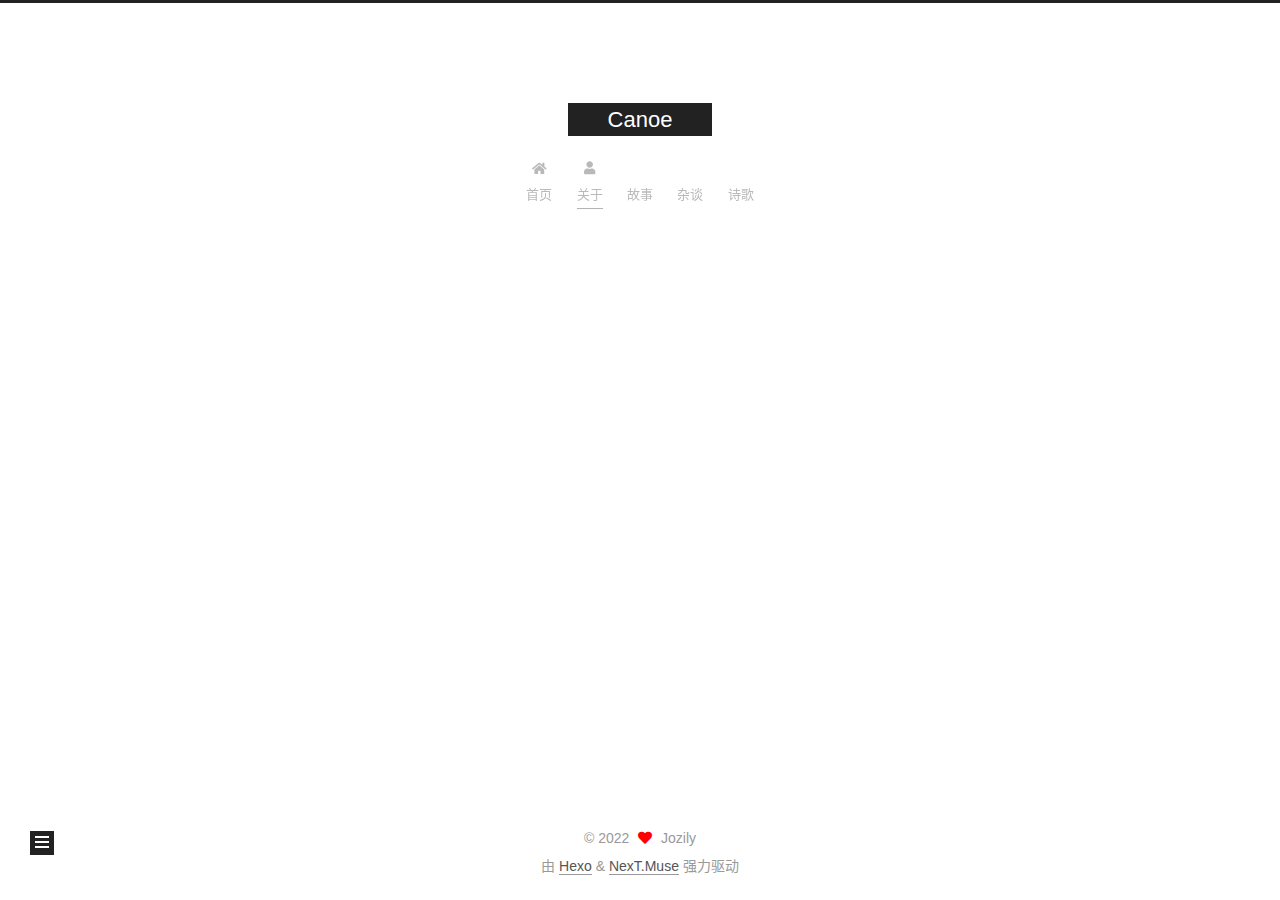
==== about/index.html @ 32bbe0a0 "Site updated: 2022-12-07 21:34:40" ====
<!DOCTYPE html>
<html lang="zh-CN">
<head>
  <meta charset="UTF-8">
<meta name="viewport" content="width=device-width, initial-scale=1, maximum-scale=2">
<meta name="theme-color" content="#222">
<meta name="generator" content="Hexo 6.3.0">
  <link rel="apple-touch-icon" sizes="180x180" href="/images/apple-touch-icon-next.png">
  <link rel="icon" type="image/png" sizes="32x32" href="/images/favicon-32x32-next.png">
  <link rel="icon" type="image/png" sizes="16x16" href="/images/favicon-16x16-next.png">
  <link rel="mask-icon" href="/images/logo.svg" color="#222">

<link rel="stylesheet" href="/css/main.css">


<link rel="stylesheet" href="/lib/font-awesome/css/all.min.css">

<script id="hexo-configurations">
    var NexT = window.NexT || {};
    var CONFIG = {"hostname":"example.com","root":"/","scheme":"Muse","version":"7.8.0","exturl":false,"sidebar":{"position":"left","display":"post","padding":18,"offset":12,"onmobile":false},"copycode":{"enable":false,"show_result":false,"style":null},"back2top":{"enable":true,"sidebar":false,"scrollpercent":false},"bookmark":{"enable":false,"color":"#222","save":"auto"},"fancybox":false,"mediumzoom":false,"lazyload":false,"pangu":false,"comments":{"style":"tabs","active":null,"storage":true,"lazyload":false,"nav":null},"algolia":{"hits":{"per_page":10},"labels":{"input_placeholder":"Search for Posts","hits_empty":"We didn't find any results for the search: ${query}","hits_stats":"${hits} results found in ${time} ms"}},"localsearch":{"enable":false,"trigger":"auto","top_n_per_article":1,"unescape":false,"preload":false},"motion":{"enable":true,"async":false,"transition":{"post_block":"fadeIn","post_header":"slideDownIn","post_body":"slideDownIn","coll_header":"slideLeftIn","sidebar":"slideUpIn"}}};
  </script>

  <meta name="description" content="These were just fucking hoaxes.">
<meta property="og:type" content="website">
<meta property="og:title" content="关于">
<meta property="og:url" content="http://example.com/about/index.html">
<meta property="og:site_name" content="Canoe">
<meta property="og:description" content="These were just fucking hoaxes.">
<meta property="og:locale" content="zh_CN">
<meta property="article:published_time" content="2022-12-07T12:56:38.000Z">
<meta property="article:modified_time" content="2022-12-07T13:02:09.093Z">
<meta property="article:author" content="Jozily">
<meta name="twitter:card" content="summary">

<link rel="canonical" href="http://example.com/about/">


<script id="page-configurations">
  // https://hexo.io/docs/variables.html
  CONFIG.page = {
    sidebar: "",
    isHome : false,
    isPost : false,
    lang   : 'zh-CN'
  };
</script>

  <title>关于 | Canoe
</title>
  






  <noscript>
  <style>
  .use-motion .brand,
  .use-motion .menu-item,
  .sidebar-inner,
  .use-motion .post-block,
  .use-motion .pagination,
  .use-motion .comments,
  .use-motion .post-header,
  .use-motion .post-body,
  .use-motion .collection-header { opacity: initial; }

  .use-motion .site-title,
  .use-motion .site-subtitle {
    opacity: initial;
    top: initial;
  }

  .use-motion .logo-line-before i { left: initial; }
  .use-motion .logo-line-after i { right: initial; }
  </style>
</noscript>

</head>

<body itemscope itemtype="http://schema.org/WebPage">
  <div class="container use-motion">
    <div class="headband"></div>

    <header class="header" itemscope itemtype="http://schema.org/WPHeader">
      <div class="header-inner"><div class="site-brand-container">
  <div class="site-nav-toggle">
    <div class="toggle" aria-label="切换导航栏">
      <span class="toggle-line toggle-line-first"></span>
      <span class="toggle-line toggle-line-middle"></span>
      <span class="toggle-line toggle-line-last"></span>
    </div>
  </div>

  <div class="site-meta">

    <a href="/" class="brand" rel="start">
      <span class="logo-line-before"><i></i></span>
      <h1 class="site-title">Canoe</h1>
      <span class="logo-line-after"><i></i></span>
    </a>
      <p class="site-subtitle" itemprop="description"> </p>
  </div>

  <div class="site-nav-right">
    <div class="toggle popup-trigger">
    </div>
  </div>
</div>




<nav class="site-nav">
  <ul id="menu" class="main-menu menu">
        <li class="menu-item menu-item-home">

    <a href="/" rel="section"><i class="fa fa-home fa-fw"></i>首页</a>

  </li>
        <li class="menu-item menu-item-about">

    <a href="/about/" rel="section"><i class="fa fa-user fa-fw"></i>关于</a>

  </li>
        <li class="menu-item menu-item-story">

    <a href="/story/" rel="section"><i class="fa fa-story fa-fw"></i>故事</a>

  </li>
        <li class="menu-item menu-item-tale">

    <a href="/tale/" rel="section"><i class="fa fa-tale fa-fw"></i>杂谈</a>

  </li>
        <li class="menu-item menu-item-poem">

    <a href="/poem/" rel="section"><i class="fa fa-poem fa-fw"></i>诗歌</a>

  </li>
  </ul>
</nav>




</div>
    </header>

    
  <div class="back-to-top">
    <i class="fa fa-arrow-up"></i>
    <span>0%</span>
  </div>


    <main class="main">
      <div class="main-inner">
        <div class="content-wrap">
          
  
  

          <div class="content page posts-expand">
            

    
    
    
    <div class="post-block" lang="zh-CN">
      <header class="post-header">

<h1 class="post-title" itemprop="name headline">关于
</h1>

<div class="post-meta">
  

</div>

</header>

      
      
      
      <div class="post-body">
          
      </div>
      
      
      
    </div>
    

    
    
    


          </div>
          

<script>
  window.addEventListener('tabs:register', () => {
    let { activeClass } = CONFIG.comments;
    if (CONFIG.comments.storage) {
      activeClass = localStorage.getItem('comments_active') || activeClass;
    }
    if (activeClass) {
      let activeTab = document.querySelector(`a[href="#comment-${activeClass}"]`);
      if (activeTab) {
        activeTab.click();
      }
    }
  });
  if (CONFIG.comments.storage) {
    window.addEventListener('tabs:click', event => {
      if (!event.target.matches('.tabs-comment .tab-content .tab-pane')) return;
      let commentClass = event.target.classList[1];
      localStorage.setItem('comments_active', commentClass);
    });
  }
</script>

        </div>
          
  
  <div class="toggle sidebar-toggle">
    <span class="toggle-line toggle-line-first"></span>
    <span class="toggle-line toggle-line-middle"></span>
    <span class="toggle-line toggle-line-last"></span>
  </div>

  <aside class="sidebar">
    <div class="sidebar-inner">

      <ul class="sidebar-nav motion-element">
        <li class="sidebar-nav-toc">
          文章目录
        </li>
        <li class="sidebar-nav-overview">
          站点概览
        </li>
      </ul>

      <!--noindex-->
      <div class="post-toc-wrap sidebar-panel">
      </div>
      <!--/noindex-->

      <div class="site-overview-wrap sidebar-panel">
        <div class="site-author motion-element" itemprop="author" itemscope itemtype="http://schema.org/Person">
  <p class="site-author-name" itemprop="name">Jozily</p>
  <div class="site-description" itemprop="description">These were just fucking hoaxes.</div>
</div>
<div class="site-state-wrap motion-element">
  <nav class="site-state">
      <div class="site-state-item site-state-posts">
          <a href="/archives">
          <span class="site-state-item-count">1</span>
          <span class="site-state-item-name">日志</span>
        </a>
      </div>
  </nav>
</div>



      </div>

    </div>
  </aside>
  <div id="sidebar-dimmer"></div>


      </div>
    </main>

    <footer class="footer">
      <div class="footer-inner">
        

        

<div class="copyright">
  
  &copy; 
  <span itemprop="copyrightYear">2022</span>
  <span class="with-love">
    <i class="fa fa-heart"></i>
  </span>
  <span class="author" itemprop="copyrightHolder">Jozily</span>
</div>
  <div class="powered-by">由 <a href="https://hexo.io/" class="theme-link" rel="noopener" target="_blank">Hexo</a> & <a href="https://muse.theme-next.org/" class="theme-link" rel="noopener" target="_blank">NexT.Muse</a> 强力驱动
  </div>

        








      </div>
    </footer>
  </div>

  
  <script src="/lib/anime.min.js"></script>
  <script src="/lib/velocity/velocity.min.js"></script>
  <script src="/lib/velocity/velocity.ui.min.js"></script>

<script src="/js/utils.js"></script>

<script src="/js/motion.js"></script>


<script src="/js/schemes/muse.js"></script>


<script src="/js/next-boot.js"></script>




  















  

  

</body>
</html>
---- css/main.css ----
:root {
  --body-bg-color: #fff;
  --content-bg-color: #fff;
  --card-bg-color: #f5f5f5;
  --text-color: #555;
  --blockquote-color: #666;
  --link-color: #555;
  --link-hover-color: #222;
  --brand-color: #fff;
  --brand-hover-color: #fff;
  --table-row-odd-bg-color: #f9f9f9;
  --table-row-hover-bg-color: #f5f5f5;
  --menu-item-bg-color: #f5f5f5;
  --btn-default-bg: #222;
  --btn-default-color: #fff;
  --btn-default-border-color: #222;
  --btn-default-hover-bg: #fff;
  --btn-default-hover-color: #222;
  --btn-default-hover-border-color: #222;
}
html {
  line-height: 1.15; /* 1 */
  -webkit-text-size-adjust: 100%; /* 2 */
}
body {
  margin: 0;
}
main {
  display: block;
}
h1 {
  font-size: 2em;
  margin: 0.67em 0;
}
hr {
  box-sizing: content-box; /* 1 */
  height: 0; /* 1 */
  overflow: visible; /* 2 */
}
pre {
  font-family: monospace, monospace; /* 1 */
  font-size: 1em; /* 2 */
}
a {
  background: transparent;
}
abbr[title] {
  border-bottom: none; /* 1 */
  text-decoration: underline; /* 2 */
  text-decoration: underline dotted; /* 2 */
}
b,
strong {
  font-weight: bolder;
}
code,
kbd,
samp {
  font-family: monospace, monospace; /* 1 */
  font-size: 1em; /* 2 */
}
small {
  font-size: 80%;
}
sub,
sup {
  font-size: 75%;
  line-height: 0;
  position: relative;
  vertical-align: baseline;
}
sub {
  bottom: -0.25em;
}
sup {
  top: -0.5em;
}
img {
  border-style: none;
}
button,
input,
optgroup,
select,
textarea {
  font-family: inherit; /* 1 */
  font-size: 100%; /* 1 */
  line-height: 1.15; /* 1 */
  margin: 0; /* 2 */
}
button,
input {
/* 1 */
  overflow: visible;
}
button,
select {
/* 1 */
  text-transform: none;
}
button,
[type='button'],
[type='reset'],
[type='submit'] {
  -webkit-appearance: button;
}
button::-moz-focus-inner,
[type='button']::-moz-focus-inner,
[type='reset']::-moz-focus-inner,
[type='submit']::-moz-focus-inner {
  border-style: none;
  padding: 0;
}
button:-moz-focusring,
[type='button']:-moz-focusring,
[type='reset']:-moz-focusring,
[type='submit']:-moz-focusring {
  outline: 1px dotted ButtonText;
}
fieldset {
  padding: 0.35em 0.75em 0.625em;
}
legend {
  box-sizing: border-box; /* 1 */
  color: inherit; /* 2 */
  display: table; /* 1 */
  max-width: 100%; /* 1 */
  padding: 0; /* 3 */
  white-space: normal; /* 1 */
}
progress {
  vertical-align: baseline;
}
textarea {
  overflow: auto;
}
[type='checkbox'],
[type='radio'] {
  box-sizing: border-box; /* 1 */
  padding: 0; /* 2 */
}
[type='number']::-webkit-inner-spin-button,
[type='number']::-webkit-outer-spin-button {
  height: auto;
}
[type='search'] {
  outline-offset: -2px; /* 2 */
  -webkit-appearance: textfield; /* 1 */
}
[type='search']::-webkit-search-decoration {
  -webkit-appearance: none;
}
::-webkit-file-upload-button {
  font: inherit; /* 2 */
  -webkit-appearance: button; /* 1 */
}
details {
  display: block;
}
summary {
  display: list-item;
}
template {
  display: none;
}
[hidden] {
  display: none;
}
::selection {
  background: #262a30;
  color: #eee;
}
html,
body {
  height: 100%;
}
body {
  background: var(--body-bg-color);
  color: var(--text-color);
  font-family: 'Lato', "PingFang SC", "Microsoft YaHei", sans-serif;
  font-size: 1em;
  line-height: 2;
}
@media (max-width: 991px) {
  body {
    padding-left: 0 !important;
    padding-right: 0 !important;
  }
}
h1,
h2,
h3,
h4,
h5,
h6 {
  font-family: 'Lato', "PingFang SC", "Microsoft YaHei", sans-serif;
  font-weight: bold;
  line-height: 1.5;
  margin: 20px 0 15px;
}
h1 {
  font-size: 1.5em;
}
h2 {
  font-size: 1.375em;
}
h3 {
  font-size: 1.25em;
}
h4 {
  font-size: 1.125em;
}
h5 {
  font-size: 1em;
}
h6 {
  font-size: 0.875em;
}
p {
  margin: 0 0 20px 0;
}
a,
span.exturl {
  border-bottom: 1px solid #999;
  color: var(--link-color);
  outline: 0;
  text-decoration: none;
  overflow-wrap: break-word;
  word-wrap: break-word;
  cursor: pointer;
}
a:hover,
span.exturl:hover {
  border-bottom-color: var(--link-hover-color);
  color: var(--link-hover-color);
}
iframe,
img,
video {
  display: block;
  margin-left: auto;
  margin-right: auto;
  max-width: 100%;
}
hr {
  background-image: repeating-linear-gradient(-45deg, #ddd, #ddd 4px, transparent 4px, transparent 8px);
  border: 0;
  height: 3px;
  margin: 40px 0;
}
blockquote {
  border-left: 4px solid #ddd;
  color: var(--blockquote-color);
  margin: 0;
  padding: 0 15px;
}
blockquote cite::before {
  content: '-';
  padding: 0 5px;
}
dt {
  font-weight: bold;
}
dd {
  margin: 0;
  padding: 0;
}
kbd {
  background-color: #f5f5f5;
  background-image: linear-gradient(#eee, #fff, #eee);
  border: 1px solid #ccc;
  border-radius: 0.2em;
  box-shadow: 0.1em 0.1em 0.2em rgba(0,0,0,0.1);
  color: #555;
  font-family: inherit;
  padding: 0.1em 0.3em;
  white-space: nowrap;
}
.table-container {
  overflow: auto;
}
table {
  border-collapse: collapse;
  border-spacing: 0;
  font-size: 0.875em;
  margin: 0 0 20px 0;
  width: 100%;
}
tbody tr:nth-of-type(odd) {
  background: var(--table-row-odd-bg-color);
}
tbody tr:hover {
  background: var(--table-row-hover-bg-color);
}
caption,
th,
td {
  font-weight: normal;
  padding: 8px;
  vertical-align: middle;
}
th,
td {
  border: 1px solid #ddd;
  border-bottom: 3px solid #ddd;
}
th {
  font-weight: 700;
  padding-bottom: 10px;
}
td {
  border-bottom-width: 1px;
}
.btn {
  background: var(--btn-default-bg);
  border: 2px solid var(--btn-default-border-color);
  border-radius: 0;
  color: var(--btn-default-color);
  display: inline-block;
  font-size: 0.875em;
  line-height: 2;
  padding: 0 20px;
  text-decoration: none;
  transition-property: background-color;
  transition-delay: 0s;
  transition-duration: 0.2s;
  transition-timing-function: ease-in-out;
}
.btn:hover {
  background: var(--btn-default-hover-bg);
  border-color: var(--btn-default-hover-border-color);
  color: var(--btn-default-hover-color);
}
.btn + .btn {
  margin: 0 0 8px 8px;
}
.btn .fa-fw {
  text-align: left;
  width: 1.285714285714286em;
}
.toggle {
  line-height: 0;
}
.toggle .toggle-line {
  background: #fff;
  display: inline-block;
  height: 2px;
  left: 0;
  position: relative;
  top: 0;
  transition: all 0.4s;
  vertical-align: top;
  width: 100%;
}
.toggle .toggle-line:not(:first-child) {
  margin-top: 3px;
}
.toggle.toggle-arrow .toggle-line-first {
  left: 50%;
  top: 2px;
  transform: rotate(45deg);
  width: 50%;
}
.toggle.toggle-arrow .toggle-line-middle {
  left: 2px;
  width: 90%;
}
.toggle.toggle-arrow .toggle-line-last {
  left: 50%;
  top: -2px;
  transform: rotate(-45deg);
  width: 50%;
}
.toggle.toggle-close .toggle-line-first {
  transform: rotate(-45deg);
  top: 5px;
}
.toggle.toggle-close .toggle-line-middle {
  opacity: 0;
}
.toggle.toggle-close .toggle-line-last {
  transform: rotate(45deg);
  top: -5px;
}
.highlight,
pre {
  background: #f7f7f7;
  color: #4d4d4c;
  line-height: 1.6;
  margin: 0 auto 20px;
}
pre,
code {
  font-family: consolas, Menlo, monospace, "PingFang SC", "Microsoft YaHei";
}
code {
  background: #eee;
  border-radius: 3px;
  color: #555;
  padding: 2px 4px;
  overflow-wrap: break-word;
  word-wrap: break-word;
}
.highlight *::selection {
  background: #d6d6d6;
}
.highlight pre {
  border: 0;
  margin: 0;
  padding: 10px 0;
}
.highlight table {
  border: 0;
  margin: 0;
  width: auto;
}
.highlight td {
  border: 0;
  padding: 0;
}
.highlight figcaption {
  background: #eff2f3;
  color: #4d4d4c;
  display: flex;
  font-size: 0.875em;
  justify-content: space-between;
  line-height: 1.2;
  padding: 0.5em;
}
.highlight figcaption a {
  color: #4d4d4c;
}
.highlight figcaption a:hover {
  border-bottom-color: #4d4d4c;
}
.highlight .gutter {
  -moz-user-select: none;
  -ms-user-select: none;
  -webkit-user-select: none;
  user-select: none;
}
.highlight .gutter pre {
  background: #eff2f3;
  color: #869194;
  padding-left: 10px;
  padding-right: 10px;
  text-align: right;
}
.highlight .code pre {
  background: #f7f7f7;
  padding-left: 10px;
  width: 100%;
}
.gist table {
  width: auto;
}
.gist table td {
  border: 0;
}
pre {
  overflow: auto;
  padding: 10px;
}
pre code {
  background: none;
  color: #4d4d4c;
  font-size: 0.875em;
  padding: 0;
  text-shadow: none;
}
pre .deletion {
  background: #fdd;
}
pre .addition {
  background: #dfd;
}
pre .meta {
  color: #eab700;
  -moz-user-select: none;
  -ms-user-select: none;
  -webkit-user-select: none;
  user-select: none;
}
pre .comment {
  color: #8e908c;
}
pre .variable,
pre .attribute,
pre .tag,
pre .name,
pre .regexp,
pre .ruby .constant,
pre .xml .tag .title,
pre .xml .pi,
pre .xml .doctype,
pre .html .doctype,
pre .css .id,
pre .css .class,
pre .css .pseudo {
  color: #c82829;
}
pre .number,
pre .preprocessor,
pre .built_in,
pre .builtin-name,
pre .literal,
pre .params,
pre .constant,
pre .command {
  color: #f5871f;
}
pre .ruby .class .title,
pre .css .rules .attribute,
pre .string,
pre .symbol,
pre .value,
pre .inheritance,
pre .header,
pre .ruby .symbol,
pre .xml .cdata,
pre .special,
pre .formula {
  color: #718c00;
}
pre .title,
pre .css .hexcolor {
  color: #3e999f;
}
pre .function,
pre .python .decorator,
pre .python .title,
pre .ruby .function .title,
pre .ruby .title .keyword,
pre .perl .sub,
pre .javascript .title,
pre .coffeescript .title {
  color: #4271ae;
}
pre .keyword,
pre .javascript .function {
  color: #8959a8;
}
.blockquote-center {
  border-left: none;
  margin: 40px 0;
  padding: 0;
  position: relative;
  text-align: center;
}
.blockquote-center .fa {
  display: block;
  opacity: 0.6;
  position: absolute;
  width: 100%;
}
.blockquote-center .fa-quote-left {
  border-top: 1px solid #ccc;
  text-align: left;
  top: -20px;
}
.blockquote-center .fa-quote-right {
  border-bottom: 1px solid #ccc;
  text-align: right;
  bottom: -20px;
}
.blockquote-center p,
.blockquote-center div {
  text-align: center;
}
.post-body .group-picture img {
  margin: 0 auto;
  padding: 0 3px;
}
.group-picture-row {
  margin-bottom: 6px;
  overflow: hidden;
}
.group-picture-column {
  float: left;
  margin-bottom: 10px;
}
.post-body .label {
  color: #555;
  display: inline;
  padding: 0 2px;
}
.post-body .label.default {
  background: #f0f0f0;
}
.post-body .label.primary {
  background: #efe6f7;
}
.post-body .label.info {
  background: #e5f2f8;
}
.post-body .label.success {
  background: #e7f4e9;
}
.post-body .label.warning {
  background: #fcf6e1;
}
.post-body .label.danger {
  background: #fae8eb;
}
.post-body .tabs {
  margin-bottom: 20px;
}
.post-body .tabs,
.tabs-comment {
  display: block;
  padding-top: 10px;
  position: relative;
}
.post-body .tabs ul.nav-tabs,
.tabs-comment ul.nav-tabs {
  display: flex;
  flex-wrap: wrap;
  margin: 0;
  margin-bottom: -1px;
  padding: 0;
}
@media (max-width: 413px) {
  .post-body .tabs ul.nav-tabs,
  .tabs-comment ul.nav-tabs {
    display: block;
    margin-bottom: 5px;
  }
}
.post-body .tabs ul.nav-tabs li.tab,
.tabs-comment ul.nav-tabs li.tab {
  border-bottom: 1px solid #ddd;
  border-left: 1px solid transparent;
  border-right: 1px solid transparent;
  border-top: 3px solid transparent;
  flex-grow: 1;
  list-style-type: none;
  border-radius: 0 0 0 0;
}
@media (max-width: 413px) {
  .post-body .tabs ul.nav-tabs li.tab,
  .tabs-comment ul.nav-tabs li.tab {
    border-bottom: 1px solid transparent;
    border-left: 3px solid transparent;
    border-right: 1px solid transparent;
    border-top: 1px solid transparent;
  }
}
@media (max-width: 413px) {
  .post-body .tabs ul.nav-tabs li.tab,
  .tabs-comment ul.nav-tabs li.tab {
    border-radius: 0;
  }
}
.post-body .tabs ul.nav-tabs li.tab a,
.tabs-comment ul.nav-tabs li.tab a {
  border-bottom: initial;
  display: block;
  line-height: 1.8;
  outline: 0;
  padding: 0.25em 0.75em;
  text-align: center;
  transition-delay: 0s;
  transition-duration: 0.2s;
  transition-timing-function: ease-out;
}
.post-body .tabs ul.nav-tabs li.tab a i,
.tabs-comment ul.nav-tabs li.tab a i {
  width: 1.285714285714286em;
}
.post-body .tabs ul.nav-tabs li.tab.active,
.tabs-comment ul.nav-tabs li.tab.active {
  border-bottom: 1px solid transparent;
  border-left: 1px solid #ddd;
  border-right: 1px solid #ddd;
  border-top: 3px solid #fc6423;
}
@media (max-width: 413px) {
  .post-body .tabs ul.nav-tabs li.tab.active,
  .tabs-comment ul.nav-tabs li.tab.active {
    border-bottom: 1px solid #ddd;
    border-left: 3px solid #fc6423;
    border-right: 1px solid #ddd;
    border-top: 1px solid #ddd;
  }
}
.post-body .tabs ul.nav-tabs li.tab.active a,
.tabs-comment ul.nav-tabs li.tab.active a {
  color: var(--link-color);
  cursor: default;
}
.post-body .tabs .tab-content .tab-pane,
.tabs-comment .tab-content .tab-pane {
  border: 1px solid #ddd;
  border-top: 0;
  padding: 20px 20px 0 20px;
  border-radius: 0;
}
.post-body .tabs .tab-content .tab-pane:not(.active),
.tabs-comment .tab-content .tab-pane:not(.active) {
  display: none;
}
.post-body .tabs .tab-content .tab-pane.active,
.tabs-comment .tab-content .tab-pane.active {
  display: block;
}
.post-body .tabs .tab-content .tab-pane.active:nth-of-type(1),
.tabs-comment .tab-content .tab-pane.active:nth-of-type(1) {
  border-radius: 0 0 0 0;
}
@media (max-width: 413px) {
  .post-body .tabs .tab-content .tab-pane.active:nth-of-type(1),
  .tabs-comment .tab-content .tab-pane.active:nth-of-type(1) {
    border-radius: 0;
  }
}
.post-body .note {
  border-radius: 3px;
  margin-bottom: 20px;
  padding: 1em;
  position: relative;
  border: 1px solid #eee;
  border-left-width: 5px;
}
.post-body .note h2,
.post-body .note h3,
.post-body .note h4,
.post-body .note h5,
.post-body .note h6 {
  margin-top: 0;
  border-bottom: initial;
  margin-bottom: 0;
  padding-top: 0;
}
.post-body .note p:first-child,
.post-body .note ul:first-child,
.post-body .note ol:first-child,
.post-body .note table:first-child,
.post-body .note pre:first-child,
.post-body .note blockquote:first-child,
.post-body .note img:first-child {
  margin-top: 0;
}
.post-body .note p:last-child,
.post-body .note ul:last-child,
.post-body .note ol:last-child,
.post-body .note table:last-child,
.post-body .note pre:last-child,
.post-body .note blockquote:last-child,
.post-body .note img:last-child {
  margin-bottom: 0;
}
.post-body .note.default {
  border-left-color: #777;
}
.post-body .note.default h2,
.post-body .note.default h3,
.post-body .note.default h4,
.post-body .note.default h5,
.post-body .note.default h6 {
  color: #777;
}
.post-body .note.primary {
  border-left-color: #6f42c1;
}
.post-body .note.primary h2,
.post-body .note.primary h3,
.post-body .note.primary h4,
.post-body .note.primary h5,
.post-body .note.primary h6 {
  color: #6f42c1;
}
.post-body .note.info {
  border-left-color: #428bca;
}
.post-body .note.info h2,
.post-body .note.info h3,
.post-body .note.info h4,
.post-body .note.info h5,
.post-body .note.info h6 {
  color: #428bca;
}
.post-body .note.success {
  border-left-color: #5cb85c;
}
.post-body .note.success h2,
.post-body .note.success h3,
.post-body .note.success h4,
.post-body .note.success h5,
.post-body .note.success h6 {
  color: #5cb85c;
}
.post-body .note.warning {
  border-left-color: #f0ad4e;
}
.post-body .note.warning h2,
.post-body .note.warning h3,
.post-body .note.warning h4,
.post-body .note.warning h5,
.post-body .note.warning h6 {
  color: #f0ad4e;
}
.post-body .note.danger {
  border-left-color: #d9534f;
}
.post-body .note.danger h2,
.post-body .note.danger h3,
.post-body .note.danger h4,
.post-body .note.danger h5,
.post-body .note.danger h6 {
  color: #d9534f;
}
.pagination .prev,
.pagination .next,
.pagination .page-number,
.pagination .space {
  display: inline-block;
  margin: 0 10px;
  padding: 0 11px;
  position: relative;
  top: -1px;
}
@media (max-width: 767px) {
  .pagination .prev,
  .pagination .next,
  .pagination .page-number,
  .pagination .space {
    margin: 0 5px;
  }
}
.pagination {
  border-top: 1px solid #eee;
  margin: 120px 0 0;
  text-align: center;
}
.pagination .prev,
.pagination .next,
.pagination .page-number {
  border-bottom: 0;
  border-top: 1px solid #eee;
  transition-property: border-color;
  transition-delay: 0s;
  transition-duration: 0.2s;
  transition-timing-function: ease-in-out;
}
.pagination .prev:hover,
.pagination .next:hover,
.pagination .page-number:hover {
  border-top-color: #222;
}
.pagination .space {
  margin: 0;
  padding: 0;
}
.pagination .prev {
  margin-left: 0;
}
.pagination .next {
  margin-right: 0;
}
.pagination .page-number.current {
  background: #ccc;
  border-top-color: #ccc;
  color: #fff;
}
@media (max-width: 767px) {
  .pagination {
    border-top: none;
  }
  .pagination .prev,
  .pagination .next,
  .pagination .page-number {
    border-bottom: 1px solid #eee;
    border-top: 0;
    margin-bottom: 10px;
    padding: 0 10px;
  }
  .pagination .prev:hover,
  .pagination .next:hover,
  .pagination .page-number:hover {
    border-bottom-color: #222;
  }
}
.comments {
  margin-top: 60px;
  overflow: hidden;
}
.comment-button-group {
  display: flex;
  flex-wrap: wrap-reverse;
  justify-content: center;
  margin: 1em 0;
}
.comment-button-group .comment-button {
  margin: 0.1em 0.2em;
}
.comment-button-group .comment-button.active {
  background: var(--btn-default-hover-bg);
  border-color: var(--btn-default-hover-border-color);
  color: var(--btn-default-hover-color);
}
.comment-position {
  display: none;
}
.comment-position.active {
  display: block;
}
.tabs-comment {
  background: var(--content-bg-color);
  margin-top: 4em;
  padding-top: 0;
}
.tabs-comment .comments {
  border: 0;
  box-shadow: none;
  margin-top: 0;
  padding-top: 0;
}
.container {
  min-height: 100%;
  position: relative;
}
.main-inner {
  margin: 0 auto;
  width: 700px;
}
@media (min-width: 1200px) {
  .main-inner {
    width: 800px;
  }
}
@media (min-width: 1600px) {
  .main-inner {
    width: 900px;
  }
}
@media (max-width: 767px) {
  .content-wrap {
    padding: 0 20px;
  }
}
.header {
  background: transparent;
}
.header-inner {
  margin: 0 auto;
  width: 700px;
}
@media (min-width: 1200px) {
  .header-inner {
    width: 800px;
  }
}
@media (min-width: 1600px) {
  .header-inner {
    width: 900px;
  }
}
.site-brand-container {
  display: flex;
  flex-shrink: 0;
  padding: 0 10px;
}
.headband {
  background: #222;
  height: 3px;
}
.site-meta {
  flex-grow: 1;
  text-align: center;
}
@media (max-width: 767px) {
  .site-meta {
    text-align: center;
  }
}
.brand {
  border-bottom: none;
  color: var(--brand-color);
  display: inline-block;
  line-height: 1.375em;
  padding: 0 40px;
  position: relative;
}
.brand:hover {
  color: var(--brand-hover-color);
}
.site-title {
  font-family: 'Lato', "PingFang SC", "Microsoft YaHei", sans-serif;
  font-size: 1.375em;
  font-weight: normal;
  margin: 0;
}
.site-subtitle {
  color: #999;
  font-size: 0.8125em;
  margin: 10px 0;
}
.use-motion .brand {
  opacity: 0;
}
.use-motion .site-title,
.use-motion .site-subtitle,
.use-motion .custom-logo-image {
  opacity: 0;
  position: relative;
  top: -10px;
}
.site-nav-toggle,
.site-nav-right {
  display: none;
}
@media (max-width: 767px) {
  .site-nav-toggle,
  .site-nav-right {
    display: flex;
    flex-direction: column;
    justify-content: center;
  }
}
.site-nav-toggle .toggle,
.site-nav-right .toggle {
  color: var(--text-color);
  padding: 10px;
  width: 22px;
}
.site-nav-toggle .toggle .toggle-line,
.site-nav-right .toggle .toggle-line {
  background: var(--text-color);
  border-radius: 1px;
}
.site-nav {
  display: block;
}
@media (max-width: 767px) {
  .site-nav {
    clear: both;
    display: none;
  }
}
.site-nav.site-nav-on {
  display: block;
}
.menu {
  margin-top: 20px;
  padding-left: 0;
  text-align: center;
}
.menu-item {
  display: inline-block;
  list-style: none;
  margin: 0 10px;
}
@media (max-width: 767px) {
  .menu-item {
    display: block;
    margin-top: 10px;
  }
  .menu-item.menu-item-search {
    display: none;
  }
}
.menu-item a,
.menu-item span.exturl {
  border-bottom: 0;
  display: block;
  font-size: 0.8125em;
  transition-property: border-color;
  transition-delay: 0s;
  transition-duration: 0.2s;
  transition-timing-function: ease-in-out;
}
@media (hover: none) {
  .menu-item a:hover,
  .menu-item span.exturl:hover {
    border-bottom-color: transparent !important;
  }
}
.menu-item .fa,
.menu-item .fab,
.menu-item .far,
.menu-item .fas {
  margin-right: 8px;
}
.menu-item .badge {
  display: inline-block;
  font-weight: bold;
  line-height: 1;
  margin-left: 0.35em;
  margin-top: 0.35em;
  text-align: center;
  white-space: nowrap;
}
@media (max-width: 767px) {
  .menu-item .badge {
    float: right;
    margin-left: 0;
  }
}
.menu-item-active a,
.menu .menu-item a:hover,
.menu .menu-item span.exturl:hover {
  background: var(--menu-item-bg-color);
}
.use-motion .menu-item {
  opacity: 0;
}
.sidebar {
  background: #222;
  bottom: 0;
  box-shadow: inset 0 2px 6px #000;
  position: fixed;
  top: 0;
}
@media (max-width: 991px) {
  .sidebar {
    display: none;
  }
}
.sidebar-inner {
  color: #999;
  padding: 18px 10px;
  text-align: center;
}
.cc-license {
  margin-top: 10px;
  text-align: center;
}
.cc-license .cc-opacity {
  border-bottom: none;
  opacity: 0.7;
}
.cc-license .cc-opacity:hover {
  opacity: 0.9;
}
.cc-license img {
  display: inline-block;
}
.site-author-image {
  border: 2px solid #333;
  display: block;
  margin: 0 auto;
  max-width: 96px;
  padding: 2px;
}
.site-author-name {
  color: #f5f5f5;
  font-weight: normal;
  margin: 5px 0 0;
  text-align: center;
}
.site-description {
  color: #999;
  font-size: 1em;
  margin-top: 5px;
  text-align: center;
}
.links-of-author {
  margin-top: 15px;
}
.links-of-author a,
.links-of-author span.exturl {
  border-bottom-color: #555;
  display: inline-block;
  font-size: 0.8125em;
  margin-bottom: 10px;
  margin-right: 10px;
  vertical-align: middle;
}
.links-of-author a::before,
.links-of-author span.exturl::before {
  background: #1ddda2;
  border-radius: 50%;
  content: ' ';
  display: inline-block;
  height: 4px;
  margin-right: 3px;
  vertical-align: middle;
  width: 4px;
}
.sidebar-button {
  margin-top: 15px;
}
.sidebar-button a {
  border: 1px solid #fc6423;
  border-radius: 4px;
  color: #fc6423;
  display: inline-block;
  padding: 0 15px;
}
.sidebar-button a .fa,
.sidebar-button a .fab,
.sidebar-button a .far,
.sidebar-button a .fas {
  margin-right: 5px;
}
.sidebar-button a:hover {
  background: #fc6423;
  border: 1px solid #fc6423;
  color: #fff;
}
.sidebar-button a:hover .fa,
.sidebar-button a:hover .fab,
.sidebar-button a:hover .far,
.sidebar-button a:hover .fas {
  color: #fff;
}
.links-of-blogroll {
  font-size: 0.8125em;
  margin-top: 10px;
}
.links-of-blogroll-title {
  font-size: 0.875em;
  font-weight: 600;
  margin-top: 0;
}
.links-of-blogroll-list {
  list-style: none;
  margin: 0;
  padding: 0;
}
#sidebar-dimmer {
  display: none;
}
@media (max-width: 767px) {
  #sidebar-dimmer {
    background: #000;
    display: block;
    height: 100%;
    left: 100%;
    opacity: 0;
    position: fixed;
    top: 0;
    width: 100%;
    z-index: 1100;
  }
  .sidebar-active + #sidebar-dimmer {
    opacity: 0.7;
    transform: translateX(-100%);
    transition: opacity 0.5s;
  }
}
.sidebar-nav {
  margin: 0;
  padding-bottom: 20px;
  padding-left: 0;
}
.sidebar-nav li {
  border-bottom: 1px solid transparent;
  color: #666;
  cursor: pointer;
  display: inline-block;
  font-size: 0.875em;
}
.sidebar-nav li.sidebar-nav-overview {
  margin-left: 10px;
}
.sidebar-nav li:hover {
  color: #f5f5f5;
}
.sidebar-nav .sidebar-nav-active {
  border-bottom-color: #87daff;
  color: #87daff;
}
.sidebar-nav .sidebar-nav-active:hover {
  color: #87daff;
}
.sidebar-panel {
  display: none;
  overflow-x: hidden;
  overflow-y: auto;
}
.sidebar-panel-active {
  display: block;
}
.sidebar-toggle {
  background: #222;
  bottom: 45px;
  cursor: pointer;
  height: 14px;
  left: 30px;
  padding: 5px;
  position: fixed;
  width: 14px;
  z-index: 1300;
}
@media (max-width: 991px) {
  .sidebar-toggle {
    left: 20px;
    opacity: 0.8;
    display: none;
  }
}
.sidebar-toggle:hover .toggle-line {
  background: #87daff;
}
.post-toc {
  font-size: 0.875em;
}
.post-toc ol {
  list-style: none;
  margin: 0;
  padding: 0 2px 5px 10px;
  text-align: left;
}
.post-toc ol > ol {
  padding-left: 0;
}
.post-toc ol a {
  transition-property: all;
  transition-delay: 0s;
  transition-duration: 0.2s;
  transition-timing-function: ease-in-out;
}
.post-toc .nav-item {
  line-height: 1.8;
  overflow: hidden;
  text-overflow: ellipsis;
  white-space: nowrap;
}
.post-toc .nav .nav-child {
  display: none;
}
.post-toc .nav .active > .nav-child {
  display: block;
}
.post-toc .nav .active-current > .nav-child {
  display: block;
}
.post-toc .nav .active-current > .nav-child > .nav-item {
  display: block;
}
.post-toc .nav .active > a {
  border-bottom-color: #87daff;
  color: #87daff;
}
.post-toc .nav .active-current > a {
  color: #87daff;
}
.post-toc .nav .active-current > a:hover {
  color: #87daff;
}
.site-state {
  display: flex;
  justify-content: center;
  line-height: 1.4;
  margin-top: 10px;
  overflow: hidden;
  text-align: center;
  white-space: nowrap;
}
.site-state-item {
  padding: 0 15px;
}
.site-state-item:not(:first-child) {
  border-left: 1px solid #333;
}
.site-state-item a {
  border-bottom: none;
}
.site-state-item-count {
  display: block;
  font-size: 1.25em;
  font-weight: 600;
  text-align: center;
}
.site-state-item-name {
  color: inherit;
  font-size: 0.875em;
}
.footer {
  color: #999;
  font-size: 0.875em;
  padding: 20px 0;
}
.footer.footer-fixed {
  bottom: 0;
  left: 0;
  position: absolute;
  right: 0;
}
.footer-inner {
  box-sizing: border-box;
  margin: 0 auto;
  text-align: center;
  width: 700px;
}
@media (min-width: 1200px) {
  .footer-inner {
    width: 800px;
  }
}
@media (min-width: 1600px) {
  .footer-inner {
    width: 900px;
  }
}
.languages {
  display: inline-block;
  font-size: 1.125em;
  position: relative;
}
.languages .lang-select-label span {
  margin: 0 0.5em;
}
.languages .lang-select {
  height: 100%;
  left: 0;
  opacity: 0;
  position: absolute;
  top: 0;
  width: 100%;
}
.with-love {
  color: #ff0000;
  display: inline-block;
  margin: 0 5px;
}
.powered-by,
.theme-info {
  display: inline-block;
}
@-moz-keyframes iconAnimate {
  0%, 100% {
    transform: scale(1);
  }
  10%, 30% {
    transform: scale(0.9);
  }
  20%, 40%, 60%, 80% {
    transform: scale(1.1);
  }
  50%, 70% {
    transform: scale(1.1);
  }
}
@-webkit-keyframes iconAnimate {
  0%, 100% {
    transform: scale(1);
  }
  10%, 30% {
    transform: scale(0.9);
  }
  20%, 40%, 60%, 80% {
    transform: scale(1.1);
  }
  50%, 70% {
    transform: scale(1.1);
  }
}
@-o-keyframes iconAnimate {
  0%, 100% {
    transform: scale(1);
  }
  10%, 30% {
    transform: scale(0.9);
  }
  20%, 40%, 60%, 80% {
    transform: scale(1.1);
  }
  50%, 70% {
    transform: scale(1.1);
  }
}
@keyframes iconAnimate {
  0%, 100% {
    transform: scale(1);
  }
  10%, 30% {
    transform: scale(0.9);
  }
  20%, 40%, 60%, 80% {
    transform: scale(1.1);
  }
  50%, 70% {
    transform: scale(1.1);
  }
}
.back-to-top {
  font-size: 12px;
  text-align: center;
  transition-delay: 0s;
  transition-duration: 0.2s;
  transition-timing-function: ease-in-out;
}
.back-to-top {
  background: #222;
  bottom: -100px;
  box-sizing: border-box;
  color: #fff;
  cursor: pointer;
  left: 30px;
  opacity: 1;
  padding: 0 6px;
  position: fixed;
  transition-property: bottom;
  z-index: 1300;
  width: 24px;
}
.back-to-top span {
  display: none;
}
.back-to-top:hover {
  color: #87daff;
}
.back-to-top.back-to-top-on {
  bottom: 19px;
}
@media (max-width: 991px) {
  .back-to-top {
    left: 20px;
    opacity: 0.8;
  }
}
.post-body {
  font-family: 'Lato', "PingFang SC", "Microsoft YaHei", sans-serif;
  overflow-wrap: break-word;
  word-wrap: break-word;
}
@media (min-width: 1200px) {
  .post-body {
    font-size: 1.125em;
  }
}
.post-body .exturl .fa {
  font-size: 0.875em;
  margin-left: 4px;
}
.post-body .image-caption,
.post-body .figure .caption {
  color: #999;
  font-size: 0.875em;
  font-weight: bold;
  line-height: 1;
  margin: -20px auto 15px;
  text-align: center;
}
.post-sticky-flag {
  display: inline-block;
  transform: rotate(30deg);
}
.post-button {
  margin-top: 40px;
  text-align: center;
}
.use-motion .post-block,
.use-motion .pagination,
.use-motion .comments {
  opacity: 0;
}
.use-motion .post-header {
  opacity: 0;
}
.use-motion .post-body {
  opacity: 0;
}
.use-motion .collection-header {
  opacity: 0;
}
.posts-collapse {
  margin-left: 35px;
  position: relative;
}
@media (max-width: 767px) {
  .posts-collapse {
    margin-left: 0px;
    margin-right: 0px;
  }
}
.posts-collapse .collection-title {
  font-size: 1.125em;
  position: relative;
}
.posts-collapse .collection-title::before {
  background: #999;
  border: 1px solid #fff;
  border-radius: 50%;
  content: ' ';
  height: 10px;
  left: 0;
  margin-left: -6px;
  margin-top: -4px;
  position: absolute;
  top: 50%;
  width: 10px;
}
.posts-collapse .collection-year {
  font-size: 1.5em;
  font-weight: bold;
  margin: 60px 0;
  position: relative;
}
.posts-collapse .collection-year::before {
  background: #bbb;
  border-radius: 50%;
  content: ' ';
  height: 8px;
  left: 0;
  margin-left: -4px;
  margin-top: -4px;
  position: absolute;
  top: 50%;
  width: 8px;
}
.posts-collapse .collection-header {
  display: block;
  margin: 0 0 0 20px;
}
.posts-collapse .collection-header small {
  color: #bbb;
  margin-left: 5px;
}
.posts-collapse .post-header {
  border-bottom: 1px dashed #ccc;
  margin: 30px 0;
  padding-left: 15px;
  position: relative;
  transition-property: border;
  transition-delay: 0s;
  transition-duration: 0.2s;
  transition-timing-function: ease-in-out;
}
.posts-collapse .post-header::before {
  background: #bbb;
  border: 1px solid #fff;
  border-radius: 50%;
  content: ' ';
  height: 6px;
  left: 0;
  margin-left: -4px;
  position: absolute;
  top: 0.75em;
  transition-property: background;
  width: 6px;
  transition-delay: 0s;
  transition-duration: 0.2s;
  transition-timing-function: ease-in-out;
}
.posts-collapse .post-header:hover {
  border-bottom-color: #666;
}
.posts-collapse .post-header:hover::before {
  background: #222;
}
.posts-collapse .post-meta {
  display: inline;
  font-size: 0.75em;
  margin-right: 10px;
}
.posts-collapse .post-title {
  display: inline;
}
.posts-collapse .post-title a,
.posts-collapse .post-title span.exturl {
  border-bottom: none;
  color: var(--link-color);
}
.posts-collapse .post-title .fa-external-link-alt {
  font-size: 0.875em;
  margin-left: 5px;
}
.posts-collapse::before {
  background: #f5f5f5;
  content: ' ';
  height: 100%;
  left: 0;
  margin-left: -2px;
  position: absolute;
  top: 1.25em;
  width: 4px;
}
.post-eof {
  background: #ccc;
  height: 1px;
  margin: 80px auto 60px;
  text-align: center;
  width: 8%;
}
.post-block:last-of-type .post-eof {
  display: none;
}
.content {
  padding-top: 40px;
}
@media (min-width: 992px) {
  .post-body {
    text-align: justify;
  }
}
@media (max-width: 991px) {
  .post-body {
    text-align: justify;
  }
}
.post-body h1,
.post-body h2,
.post-body h3,
.post-body h4,
.post-body h5,
.post-body h6 {
  padding-top: 10px;
}
.post-body h1 .header-anchor,
.post-body h2 .header-anchor,
.post-body h3 .header-anchor,
.post-body h4 .header-anchor,
.post-body h5 .header-anchor,
.post-body h6 .header-anchor {
  border-bottom-style: none;
  color: #ccc;
  float: right;
  margin-left: 10px;
  visibility: hidden;
}
.post-body h1 .header-anchor:hover,
.post-body h2 .header-anchor:hover,
.post-body h3 .header-anchor:hover,
.post-body h4 .header-anchor:hover,
.post-body h5 .header-anchor:hover,
.post-body h6 .header-anchor:hover {
  color: inherit;
}
.post-body h1:hover .header-anchor,
.post-body h2:hover .header-anchor,
.post-body h3:hover .header-anchor,
.post-body h4:hover .header-anchor,
.post-body h5:hover .header-anchor,
.post-body h6:hover .header-anchor {
  visibility: visible;
}
.post-body iframe,
.post-body img,
.post-body video {
  margin-bottom: 20px;
}
.post-body .video-container {
  height: 0;
  margin-bottom: 20px;
  overflow: hidden;
  padding-top: 75%;
  position: relative;
  width: 100%;
}
.post-body .video-container iframe,
.post-body .video-container object,
.post-body .video-container embed {
  height: 100%;
  left: 0;
  margin: 0;
  position: absolute;
  top: 0;
  width: 100%;
}
.post-gallery {
  align-items: center;
  display: grid;
  grid-gap: 10px;
  grid-template-columns: 1fr 1fr 1fr;
  margin-bottom: 20px;
}
@media (max-width: 767px) {
  .post-gallery {
    grid-template-columns: 1fr 1fr;
  }
}
.post-gallery a {
  border: 0;
}
.post-gallery img {
  margin: 0;
}
.posts-expand .post-header {
  font-size: 1.125em;
}
.posts-expand .post-title {
  font-size: 1.5em;
  font-weight: normal;
  margin: initial;
  text-align: center;
  overflow-wrap: break-word;
  word-wrap: break-word;
}
.posts-expand .post-title-link {
  border-bottom: none;
  color: var(--link-color);
  display: inline-block;
  position: relative;
  vertical-align: top;
}
.posts-expand .post-title-link::before {
  background: var(--link-color);
  bottom: 0;
  content: '';
  height: 2px;
  left: 0;
  position: absolute;
  transform: scaleX(0);
  visibility: hidden;
  width: 100%;
  transition-delay: 0s;
  transition-duration: 0.2s;
  transition-timing-function: ease-in-out;
}
.posts-expand .post-title-link:hover::before {
  transform: scaleX(1);
  visibility: visible;
}
.posts-expand .post-title-link .fa-external-link-alt {
  font-size: 0.875em;
  margin-left: 5px;
}
.posts-expand .post-meta {
  color: #999;
  font-family: 'Lato', "PingFang SC", "Microsoft YaHei", sans-serif;
  font-size: 0.75em;
  margin: 3px 0 60px 0;
  text-align: center;
}
.posts-expand .post-meta .post-description {
  font-size: 0.875em;
  margin-top: 2px;
}
.posts-expand .post-meta time {
  border-bottom: 1px dashed #999;
  cursor: pointer;
}
.post-meta .post-meta-item + .post-meta-item::before {
  content: '|';
  margin: 0 0.5em;
}
.post-meta-divider {
  margin: 0 0.5em;
}
.post-meta-item-icon {
  margin-right: 3px;
}
@media (max-width: 991px) {
  .post-meta-item-icon {
    display: inline-block;
  }
}
@media (max-width: 991px) {
  .post-meta-item-text {
    display: none;
  }
}
.post-nav {
  border-top: 1px solid #eee;
  display: flex;
  justify-content: space-between;
  margin-top: 15px;
  padding: 10px 5px 0;
}
.post-nav-item {
  flex: 1;
}
.post-nav-item a {
  border-bottom: none;
  display: block;
  font-size: 0.875em;
  line-height: 1.6;
  position: relative;
}
.post-nav-item a:active {
  top: 2px;
}
.post-nav-item .fa {
  font-size: 0.75em;
}
.post-nav-item:first-child {
  margin-right: 15px;
}
.post-nav-item:first-child .fa {
  margin-right: 5px;
}
.post-nav-item:last-child {
  margin-left: 15px;
  text-align: right;
}
.post-nav-item:last-child .fa {
  margin-left: 5px;
}
.rtl.post-body p,
.rtl.post-body a,
.rtl.post-body h1,
.rtl.post-body h2,
.rtl.post-body h3,
.rtl.post-body h4,
.rtl.post-body h5,
.rtl.post-body h6,
.rtl.post-body li,
.rtl.post-body ul,
.rtl.post-body ol {
  direction: rtl;
  font-family: UKIJ Ekran;
}
.rtl.post-title {
  font-family: UKIJ Ekran;
}
.post-tags {
  margin-top: 40px;
  text-align: center;
}
.post-tags a {
  display: inline-block;
  font-size: 0.8125em;
}
.post-tags a:not(:last-child) {
  margin-right: 10px;
}
.post-widgets {
  border-top: 1px solid #eee;
  margin-top: 15px;
  text-align: center;
}
.wp_rating {
  height: 20px;
  line-height: 20px;
  margin-top: 10px;
  padding-top: 6px;
  text-align: center;
}
.social-like {
  display: flex;
  font-size: 0.875em;
  justify-content: center;
  text-align: center;
}
.reward-container {
  margin: 20px auto;
  padding: 10px 0;
  text-align: center;
  width: 90%;
}
.reward-container button {
  background: transparent;
  border: 1px solid #fc6423;
  border-radius: 0;
  color: #fc6423;
  cursor: pointer;
  line-height: 2;
  outline: 0;
  padding: 0 15px;
  vertical-align: text-top;
}
.reward-container button:hover {
  background: #fc6423;
  border: 1px solid transparent;
  color: #fa9366;
}
#qr {
  padding-top: 20px;
}
#qr a {
  border: 0;
}
#qr img {
  display: inline-block;
  margin: 0.8em 2em 0 2em;
  max-width: 100%;
  width: 180px;
}
#qr p {
  text-align: center;
}
.category-all-page .category-all-title {
  text-align: center;
}
.category-all-page .category-all {
  margin-top: 20px;
}
.category-all-page .category-list {
  list-style: none;
  margin: 0;
  padding: 0;
}
.category-all-page .category-list-item {
  margin: 5px 10px;
}
.category-all-page .category-list-count {
  color: #bbb;
}
.category-all-page .category-list-count::before {
  content: ' (';
  display: inline;
}
.category-all-page .category-list-count::after {
  content: ') ';
  display: inline;
}
.category-all-page .category-list-child {
  padding-left: 10px;
}
.event-list {
  padding: 0;
}
.event-list hr {
  background: #222;
  margin: 20px 0 45px 0;
}
.event-list hr::after {
  background: #222;
  color: #fff;
  content: 'NOW';
  display: inline-block;
  font-weight: bold;
  padding: 0 5px;
  text-align: right;
}
.event-list .event {
  background: #222;
  margin: 20px 0;
  min-height: 40px;
  padding: 15px 0 15px 10px;
}
.event-list .event .event-summary {
  color: #fff;
  margin: 0;
  padding-bottom: 3px;
}
.event-list .event .event-summary::before {
  animation: dot-flash 1s alternate infinite ease-in-out;
  color: #fff;
  content: '\f111';
  display: inline-block;
  font-size: 10px;
  margin-right: 25px;
  vertical-align: middle;
  font-family: 'Font Awesome 5 Free';
  font-weight: 900;
}
.event-list .event .event-relative-time {
  color: #bbb;
  display: inline-block;
  font-size: 12px;
  font-weight: normal;
  padding-left: 12px;
}
.event-list .event .event-details {
  color: #fff;
  display: block;
  line-height: 18px;
  margin-left: 56px;
  padding-bottom: 6px;
  padding-top: 3px;
  text-indent: -24px;
}
.event-list .event .event-details::before {
  color: #fff;
  display: inline-block;
  margin-right: 9px;
  text-align: center;
  text-indent: 0;
  width: 14px;
  font-family: 'Font Awesome 5 Free';
  font-weight: 900;
}
.event-list .event .event-details.event-location::before {
  content: '\f041';
}
.event-list .event .event-details.event-duration::before {
  content: '\f017';
}
.event-list .event-past {
  background: #f5f5f5;
}
.event-list .event-past .event-summary,
.event-list .event-past .event-details {
  color: #bbb;
  opacity: 0.9;
}
.event-list .event-past .event-summary::before,
.event-list .event-past .event-details::before {
  animation: none;
  color: #bbb;
}
@-moz-keyframes dot-flash {
  from {
    opacity: 1;
    transform: scale(1);
  }
  to {
    opacity: 0;
    transform: scale(0.8);
  }
}
@-webkit-keyframes dot-flash {
  from {
    opacity: 1;
    transform: scale(1);
  }
  to {
    opacity: 0;
    transform: scale(0.8);
  }
}
@-o-keyframes dot-flash {
  from {
    opacity: 1;
    transform: scale(1);
  }
  to {
    opacity: 0;
    transform: scale(0.8);
  }
}
@keyframes dot-flash {
  from {
    opacity: 1;
    transform: scale(1);
  }
  to {
    opacity: 0;
    transform: scale(0.8);
  }
}
ul.breadcrumb {
  font-size: 0.75em;
  list-style: none;
  margin: 1em 0;
  padding: 0 2em;
  text-align: center;
}
ul.breadcrumb li {
  display: inline;
}
ul.breadcrumb li + li::before {
  content: '/\00a0';
  font-weight: normal;
  padding: 0.5em;
}
ul.breadcrumb li + li:last-child {
  font-weight: bold;
}
.tag-cloud {
  text-align: center;
}
.tag-cloud a {
  display: inline-block;
  margin: 10px;
}
.tag-cloud a:hover {
  color: var(--link-hover-color) !important;
}
@media (max-width: 767px) {
  .header-inner,
  .main-inner,
  .footer-inner {
    width: auto;
  }
}
.header-inner {
  padding-top: 100px;
}
@media (max-width: 767px) {
  .header-inner {
    padding-top: 50px;
  }
}
.main-inner {
  padding-bottom: 60px;
}
.content {
  padding-top: 70px;
}
@media (max-width: 767px) {
  .content {
    padding-top: 35px;
  }
}
embed {
  display: block;
  margin: 0 auto 25px auto;
}
.custom-logo .site-meta-headline {
  text-align: center;
}
.custom-logo .site-title {
  color: #222;
  margin: 10px auto 0;
}
.custom-logo .site-title a {
  border: 0;
}
.custom-logo-image {
  background: #fff;
  margin: 0 auto;
  max-width: 150px;
  padding: 5px;
}
.brand {
  background: var(--btn-default-bg);
}
@media (max-width: 767px) {
  .site-nav {
    border-bottom: 1px solid #ddd;
    border-top: 1px solid #ddd;
    left: 0;
    margin: 0;
    padding: 0;
    width: 100%;
  }
}
@media (max-width: 767px) {
  .menu {
    text-align: left;
  }
}
.menu-item-active a,
.menu .menu-item a:hover,
.menu .menu-item span.exturl:hover {
  background: transparent;
  border-bottom: 1px solid var(--link-hover-color) !important;
}
@media (max-width: 767px) {
  .menu-item-active a,
  .menu .menu-item a:hover,
  .menu .menu-item span.exturl:hover {
    border-bottom: 1px dotted #ddd !important;
  }
}
@media (max-width: 767px) {
  .menu .menu-item {
    margin: 0 10px;
  }
}
.menu .menu-item a,
.menu .menu-item span.exturl {
  border-bottom: 1px solid transparent;
}
@media (max-width: 767px) {
  .menu .menu-item a,
  .menu .menu-item span.exturl {
    padding: 5px 10px;
  }
}
@media (min-width: 768px) {
  .menu .menu-item .fa,
  .menu .menu-item .fab,
  .menu .menu-item .far,
  .menu .menu-item .fas {
    display: block;
    line-height: 2;
    margin-right: 0;
    width: 100%;
  }
}
.menu .menu-item .badge {
  background: #eee;
  padding: 1px 4px;
}
.sub-menu {
  margin: 10px 0;
}
.sub-menu .menu-item {
  display: inline-block;
}
.sidebar {
  left: -320px;
}
.sidebar.sidebar-active {
  left: 0;
}
.sidebar {
  width: 320px;
  z-index: 1200;
  transition-delay: 0s;
  transition-duration: 0.2s;
  transition-timing-function: ease-out;
}
.sidebar a,
.sidebar span.exturl {
  border-bottom-color: #555;
  color: #999;
}
.sidebar a:hover,
.sidebar span.exturl:hover {
  border-bottom-color: #eee;
  color: #eee;
}
.links-of-blogroll-item {
  padding: 2px 10px;
}
.links-of-blogroll-item a,
.links-of-blogroll-item span.exturl {
  box-sizing: border-box;
  display: inline-block;
  max-width: 280px;
  overflow: hidden;
  text-overflow: ellipsis;
  white-space: nowrap;
}
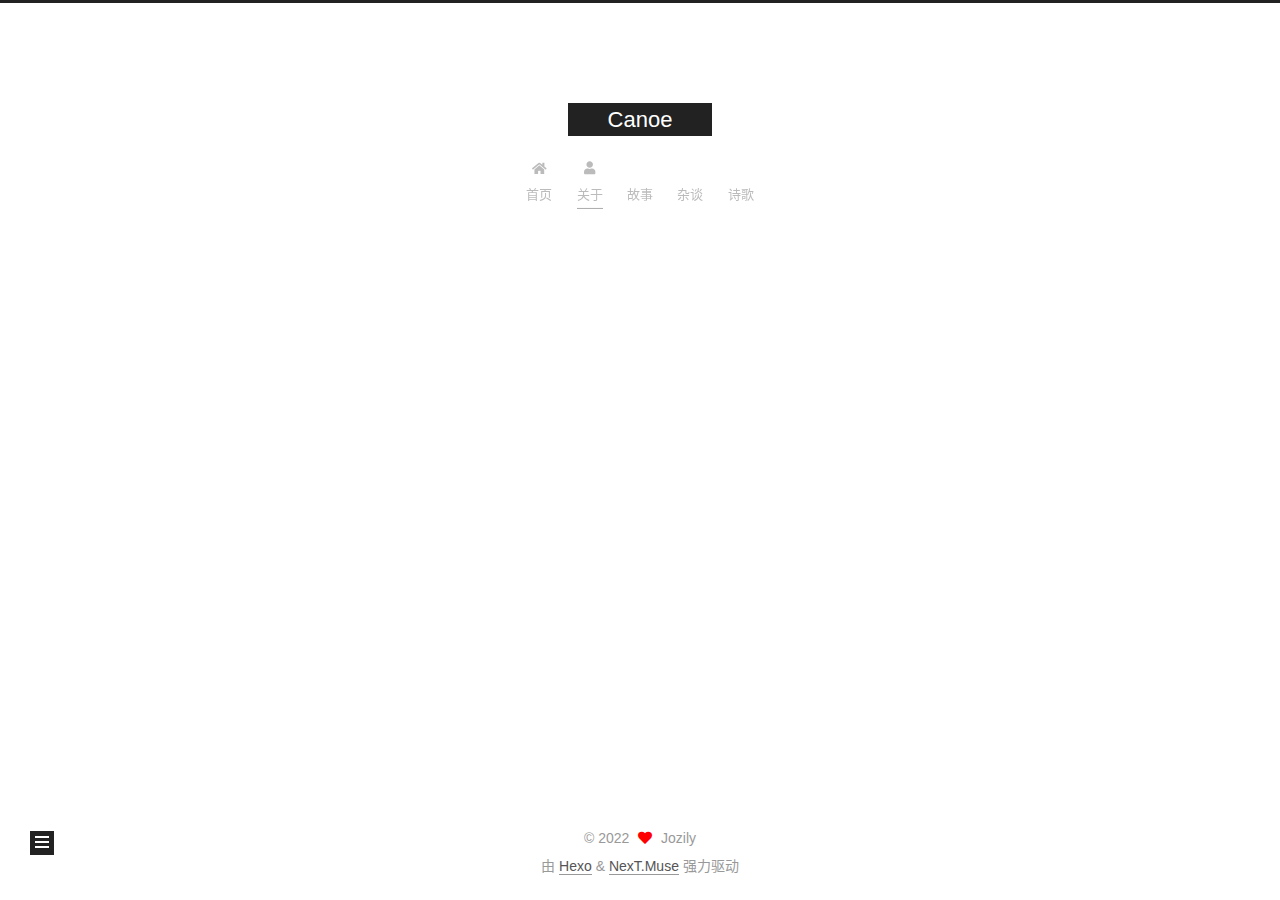
==== commit 720f3493: "Site updated: 2022-12-08 14:52:27" ====
--- a/about/index.html
+++ b/about/index.html
@@ -5,10 +5,8 @@
 <meta name="viewport" content="width=device-width, initial-scale=1, maximum-scale=2">
 <meta name="theme-color" content="#222">
 <meta name="generator" content="Hexo 6.3.0">
-  <link rel="apple-touch-icon" sizes="180x180" href="/images/apple-touch-icon-next.png">
-  <link rel="icon" type="image/png" sizes="32x32" href="/images/favicon-32x32-next.png">
-  <link rel="icon" type="image/png" sizes="16x16" href="/images/favicon-16x16-next.png">
-  <link rel="mask-icon" href="/images/logo.svg" color="#222">
+  <link rel="icon" type="image/png" sizes="32x32" href="/images/favicon-32x32.png">
+  <link rel="icon" type="image/png" sizes="16x16" href="/images/favicon-16x16.png">
 
 <link rel="stylesheet" href="/css/main.css">
 
@@ -126,17 +124,17 @@
   </li>
         <li class="menu-item menu-item-story">
 
-    <a href="/story/" rel="section"><i class="fa fa-story fa-fw"></i>故事</a>
+    <a href="/story/" rel="section"><i class="fa fa-solid fa-books fa-fw"></i>故事</a>
 
   </li>
         <li class="menu-item menu-item-tale">
 
-    <a href="/tale/" rel="section"><i class="fa fa-tale fa-fw"></i>杂谈</a>
+    <a href="/tale/" rel="section"><i class="fa fa-sharp fa-solid fa-people-roof fa-fw"></i>杂谈</a>
 
   </li>
         <li class="menu-item menu-item-poem">
 
-    <a href="/poem/" rel="section"><i class="fa fa-poem fa-fw"></i>诗歌</a>
+    <a href="/poem/" rel="section"><i class="fa fa-regular fa-mountains fa-fw"></i>诗歌</a>
 
   </li>
   </ul>
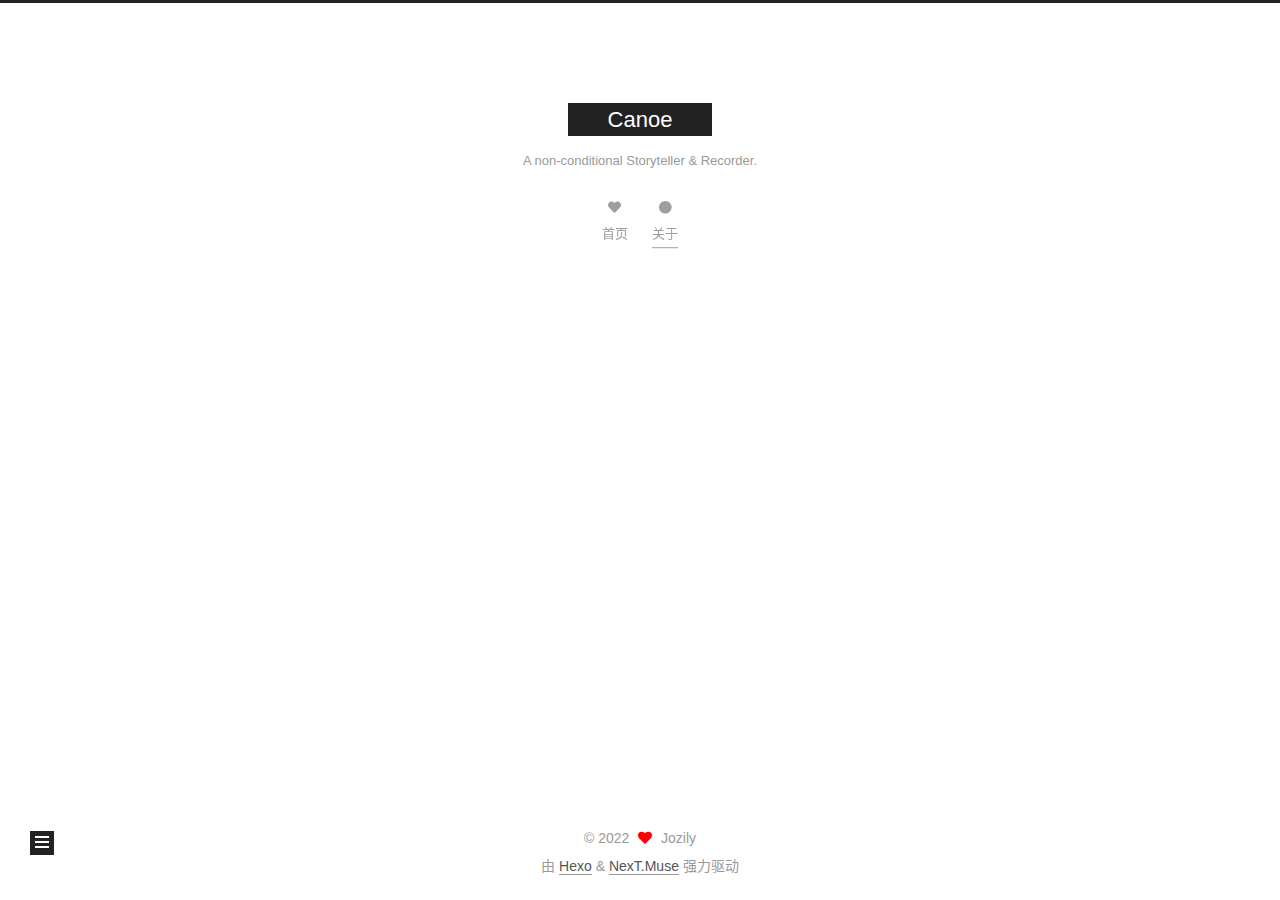
==== commit d50ca118: "Site updated: 2022-12-09 17:34:59" ====
--- a/about/index.html
+++ b/about/index.html
@@ -18,15 +18,15 @@
     var CONFIG = {"hostname":"example.com","root":"/","scheme":"Muse","version":"7.8.0","exturl":false,"sidebar":{"position":"left","display":"post","padding":18,"offset":12,"onmobile":false},"copycode":{"enable":false,"show_result":false,"style":null},"back2top":{"enable":true,"sidebar":false,"scrollpercent":false},"bookmark":{"enable":false,"color":"#222","save":"auto"},"fancybox":false,"mediumzoom":false,"lazyload":false,"pangu":false,"comments":{"style":"tabs","active":null,"storage":true,"lazyload":false,"nav":null},"algolia":{"hits":{"per_page":10},"labels":{"input_placeholder":"Search for Posts","hits_empty":"We didn't find any results for the search: ${query}","hits_stats":"${hits} results found in ${time} ms"}},"localsearch":{"enable":false,"trigger":"auto","top_n_per_article":1,"unescape":false,"preload":false},"motion":{"enable":true,"async":false,"transition":{"post_block":"fadeIn","post_header":"slideDownIn","post_body":"slideDownIn","coll_header":"slideLeftIn","sidebar":"slideUpIn"}}};
   </script>
 
-  <meta name="description" content="These were just fucking hoaxes.">
+  <meta name="description" content="闲人一枚，暂不察风俗万色，仅蜗居于内心几方寸隅角耳。More details, keeping tract of my blog.">
 <meta property="og:type" content="website">
 <meta property="og:title" content="关于">
 <meta property="og:url" content="http://example.com/about/index.html">
 <meta property="og:site_name" content="Canoe">
-<meta property="og:description" content="These were just fucking hoaxes.">
+<meta property="og:description" content="闲人一枚，暂不察风俗万色，仅蜗居于内心几方寸隅角耳。More details, keeping tract of my blog.">
 <meta property="og:locale" content="zh_CN">
 <meta property="article:published_time" content="2022-12-07T12:56:38.000Z">
-<meta property="article:modified_time" content="2022-12-07T13:02:09.093Z">
+<meta property="article:modified_time" content="2022-12-08T09:17:13.636Z">
 <meta property="article:author" content="Jozily">
 <meta name="twitter:card" content="summary">
 
@@ -98,7 +98,7 @@
       <h1 class="site-title">Canoe</h1>
       <span class="logo-line-after"><i></i></span>
     </a>
-      <p class="site-subtitle" itemprop="description"> </p>
+      <p class="site-subtitle" itemprop="description">A non-conditional Storyteller & Recorder.</p>
   </div>
 
   <div class="site-nav-right">
@@ -114,27 +114,12 @@
   <ul id="menu" class="main-menu menu">
         <li class="menu-item menu-item-home">
 
-    <a href="/" rel="section"><i class="fa fa-home fa-fw"></i>首页</a>
+    <a href="/" rel="section"><i class="fa fa-heart fa-fw"></i>首页</a>
 
   </li>
         <li class="menu-item menu-item-about">
 
-    <a href="/about/" rel="section"><i class="fa fa-user fa-fw"></i>关于</a>
-
-  </li>
-        <li class="menu-item menu-item-story">
-
-    <a href="/story/" rel="section"><i class="fa fa-solid fa-books fa-fw"></i>故事</a>
-
-  </li>
-        <li class="menu-item menu-item-tale">
-
-    <a href="/tale/" rel="section"><i class="fa fa-sharp fa-solid fa-people-roof fa-fw"></i>杂谈</a>
-
-  </li>
-        <li class="menu-item menu-item-poem">
-
-    <a href="/poem/" rel="section"><i class="fa fa-regular fa-mountains fa-fw"></i>诗歌</a>
+    <a href="/about/" rel="section"><i class="fa fa-circle fa-fw"></i>关于</a>
 
   </li>
   </ul>
@@ -183,7 +168,8 @@
       
       
       <div class="post-body">
-          
+          <p>闲人一枚，暂不察风俗万色，仅蜗居于内心几方寸隅角耳。<br>More details, keeping tract of my blog.</p>
+
       </div>
       
       
@@ -235,10 +221,10 @@
 
       <ul class="sidebar-nav motion-element">
         <li class="sidebar-nav-toc">
-          文章目录
+          集册
         </li>
         <li class="sidebar-nav-overview">
-          站点概览
+          一览
         </li>
       </ul>
 
@@ -250,15 +236,19 @@
       <div class="site-overview-wrap sidebar-panel">
         <div class="site-author motion-element" itemprop="author" itemscope itemtype="http://schema.org/Person">
   <p class="site-author-name" itemprop="name">Jozily</p>
-  <div class="site-description" itemprop="description">These were just fucking hoaxes.</div>
+  <div class="site-description" itemprop="description"></div>
 </div>
 <div class="site-state-wrap motion-element">
   <nav class="site-state">
       <div class="site-state-item site-state-posts">
           <a href="/archives">
           <span class="site-state-item-count">1</span>
-          <span class="site-state-item-name">日志</span>
+          <span class="site-state-item-name">纪录</span>
         </a>
+      </div>
+      <div class="site-state-item site-state-categories">
+        <span class="site-state-item-count">1</span>
+        <span class="site-state-item-name">集锦</span>
       </div>
   </nav>
 </div>
